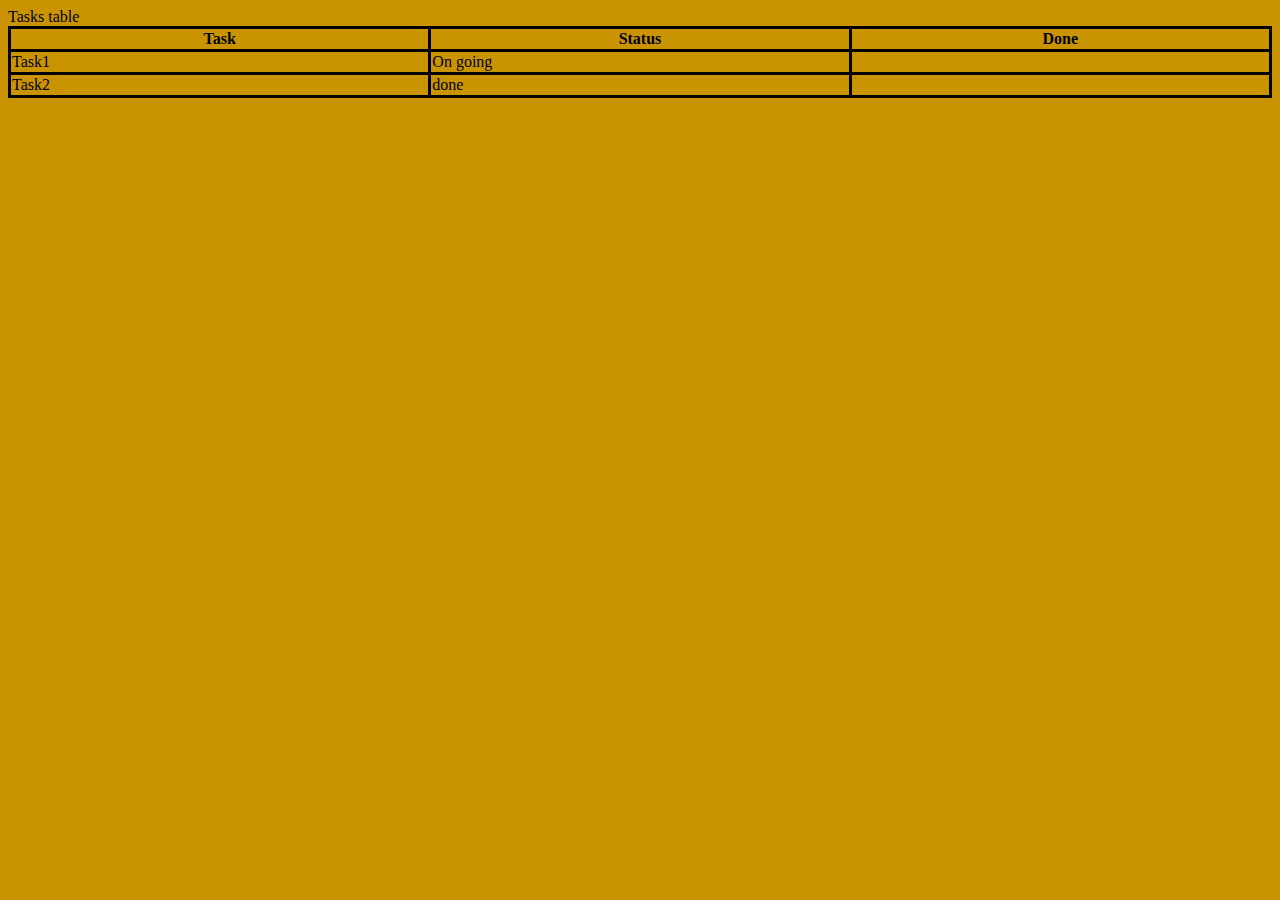
==== index.html @ 198250f4 "first commit" ====
<!DOCTYPE html>
<head>
    <link rel = "stylesheet" href = "style.css">
</head>
<html>
    <body>
        <table>
            <thead>Tasks table </thead>
            <tr>
                <th>Task</th>
                <th>Status</th>
                <th>Done</th>
            </tr>
            <tr>
                <td>Task1</td>
                <td>On going</td>
            </tr>
            <tr>
                <td>Task2</td>
                <td>done</td>
            </tr>
        </table>
    </body>
</html>
---- style.css ----
table, thead, th, tr, td{
    table-layout: fixed;
    width: 100%;
    border-collapse: collapse;
    border: 3px solid rgb(0, 0, 0);
}

thead{
    border: 3px solid rgb(0, 0, 0);
    border-color: black;
}
body{
    background-color: rgb(202, 148, 0);
}
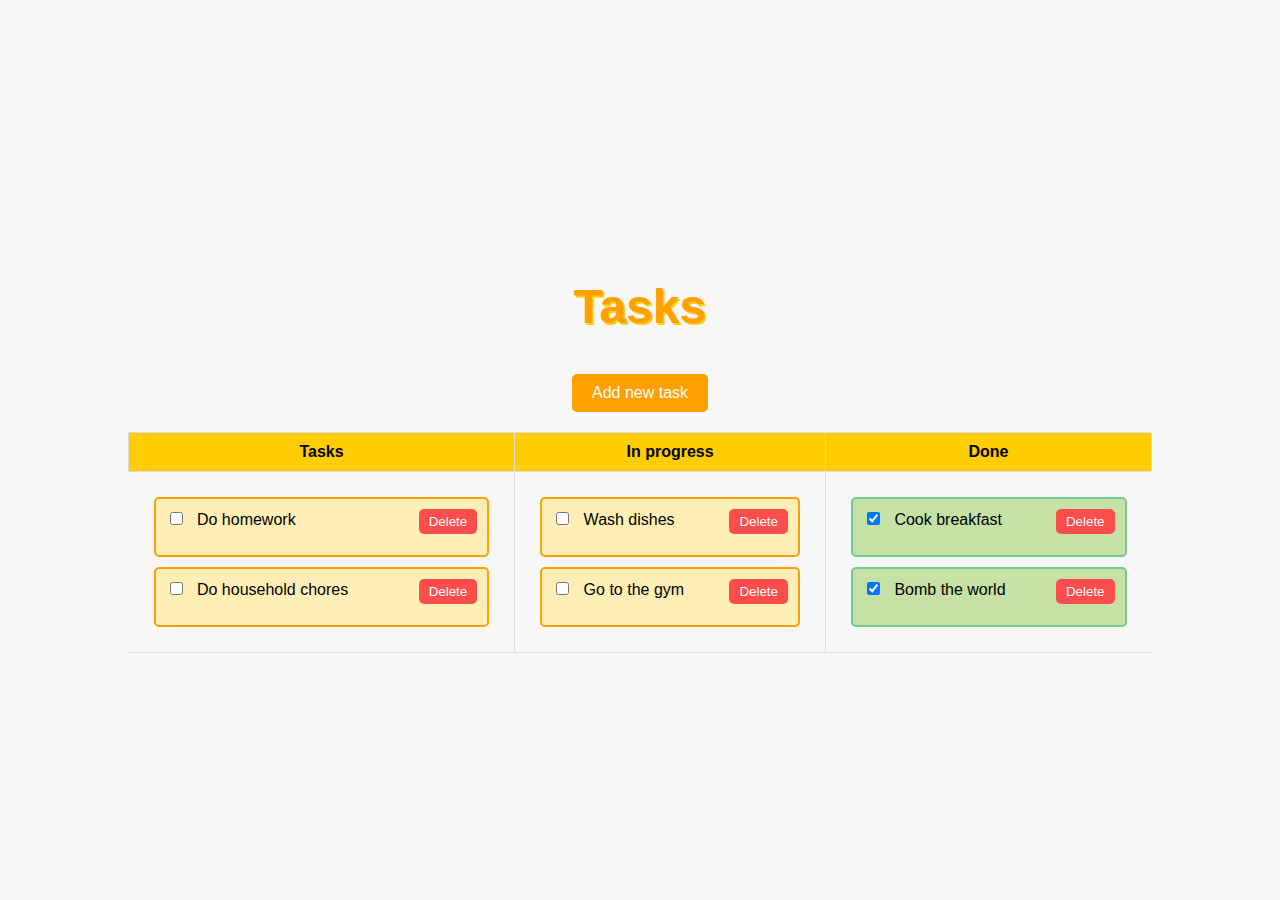
==== commit 4c3abbc5: "final" ====
--- a/index.html
+++ b/index.html
@@ -1,24 +1,56 @@
 <!DOCTYPE html>
-<head>
-    <link rel = "stylesheet" href = "style.css">
-</head>
-<html>
-    <body>
-        <table>
-            <thead>Tasks table </thead>
-            <tr>
-                <th>Task</th>
-                <th>Status</th>
-                <th>Done</th>
-            </tr>
-            <tr>
-                <td>Task1</td>
-                <td>On going</td>
-            </tr>
-            <tr>
-                <td>Task2</td>
-                <td>done</td>
-            </tr>
-        </table>
-    </body>
-</html>+<html lang="ru">
+  <head>
+    <title>Tasks</title>
+    <link rel="stylesheet" href="styles.css" />
+  </head>
+  <body>
+    <h1>Tasks</h1>
+
+    <a href="add.html" id="add-task-btn">Add new task</a>
+
+    <table id="task-table">
+      <thead>
+        <tr>
+          <th>Tasks</th>
+          <th>In progress</th>
+          <th>Done</th>
+        </tr>
+      </thead>
+      <tbody>
+        <tr>
+          <td id="pending-tasks">
+            <div class="task">
+              <input type="checkbox" /> Do homework
+              <button class="delete-btn">Delete</button>
+            </div>
+            <div class="task">
+              <input type="checkbox" /> Do household chores
+              <button class="delete-btn">Delete</button>
+            </div>
+          </td>
+          <td id="in-progress-tasks">
+            <div class="task">
+              <input type="checkbox" /> Wash dishes
+              <button class="delete-btn">Delete</button>
+            </div>
+            <div class="task">
+              <input type="checkbox" /> Go to the gym
+              <button class="delete-btn">Delete</button>
+            </div>
+          </td>
+          <td id="completed-tasks">
+            <div class="task completed">
+              <input type="checkbox" checked /> Cook breakfast
+              <button class="delete-btn">Delete</button>
+            </div>
+            <div class="task completed">
+              <input type="checkbox" checked /> Bomb the world
+              <button class="delete-btn">Delete</button>
+            </div>
+          </td>
+        </tr>
+      </tbody>
+    </table>
+  </body>
+</html>
--- a/styles.css
+++ b/styles.css
@@ -0,0 +1,121 @@
+body {
+  font-family: Arial, sans-serif;
+  background-color: #f7f7f7;
+  margin: 0;
+  padding: 0;
+  display: flex;
+  flex-direction: column;
+  align-items: center;
+  justify-content: center;
+  height: 100vh;
+}
+
+h1 {
+  color: #ff9f00;
+  font-size: 3em;
+  text-align: center;
+  margin-bottom: 20px;
+  text-shadow: 2px 2px #ffcd02;
+}
+
+a {
+  display: inline-block;
+  padding: 10px 20px;
+  background-color: #ff9f00;
+  color: white;
+  text-decoration: none;
+  border-radius: 5px;
+  margin-top: 20px;
+}
+
+a:hover {
+  background-color: #ffcd02;
+}
+
+table {
+  width: 80%;
+  border-collapse: collapse;
+  margin-top: 20px;
+  text-align: center;
+  border-spacing: 0;
+}
+
+th {
+  background-color: #ffcd02;
+  padding: 10px;
+  border: 1px solid #ddd;
+}
+
+td {
+  vertical-align: top;
+  padding: 15px;
+  border-bottom: 1px solid #ddd;
+  border-right: 1px solid #ddd;
+}
+
+td:last-child {
+  border-right: none;
+}
+
+.task {
+  background-color: #ffefb7;
+  margin: 10px;
+  padding: 10px;
+  border: 2px solid #ff9f00;
+  border-radius: 5px;
+  text-align: left;
+  position: relative;
+}
+
+.task.completed {
+  background-color: #c5e1a5;
+  border-color: #76c893;
+}
+
+input[type="checkbox"] {
+  margin-right: 10px;
+  cursor: pointer;
+}
+
+.delete-btn {
+  background-color: #ff4c4c;
+  color: white;
+  border: none;
+  padding: 5px 10px;
+  border-radius: 5px;
+  cursor: pointer;
+  position: absolute;
+  right: 10px;
+  top: 10px;
+}
+
+.delete-btn:hover {
+  background-color: #ff1a1a;
+}
+
+form {
+  display: flex;
+  flex-direction: column;
+  align-items: center;
+}
+
+input {
+  padding: 10px;
+  font-size: 1.2em;
+  border: 2px solid #ff9f00;
+  border-radius: 5px;
+  margin-bottom: 20px;
+}
+
+button {
+  padding: 10px 20px;
+  background-color: #ff9f00;
+  color: white;
+  border: none;
+  border-radius: 5px;
+  cursor: pointer;
+}
+
+button:hover {
+  background-color: #ffcd02;
+}
